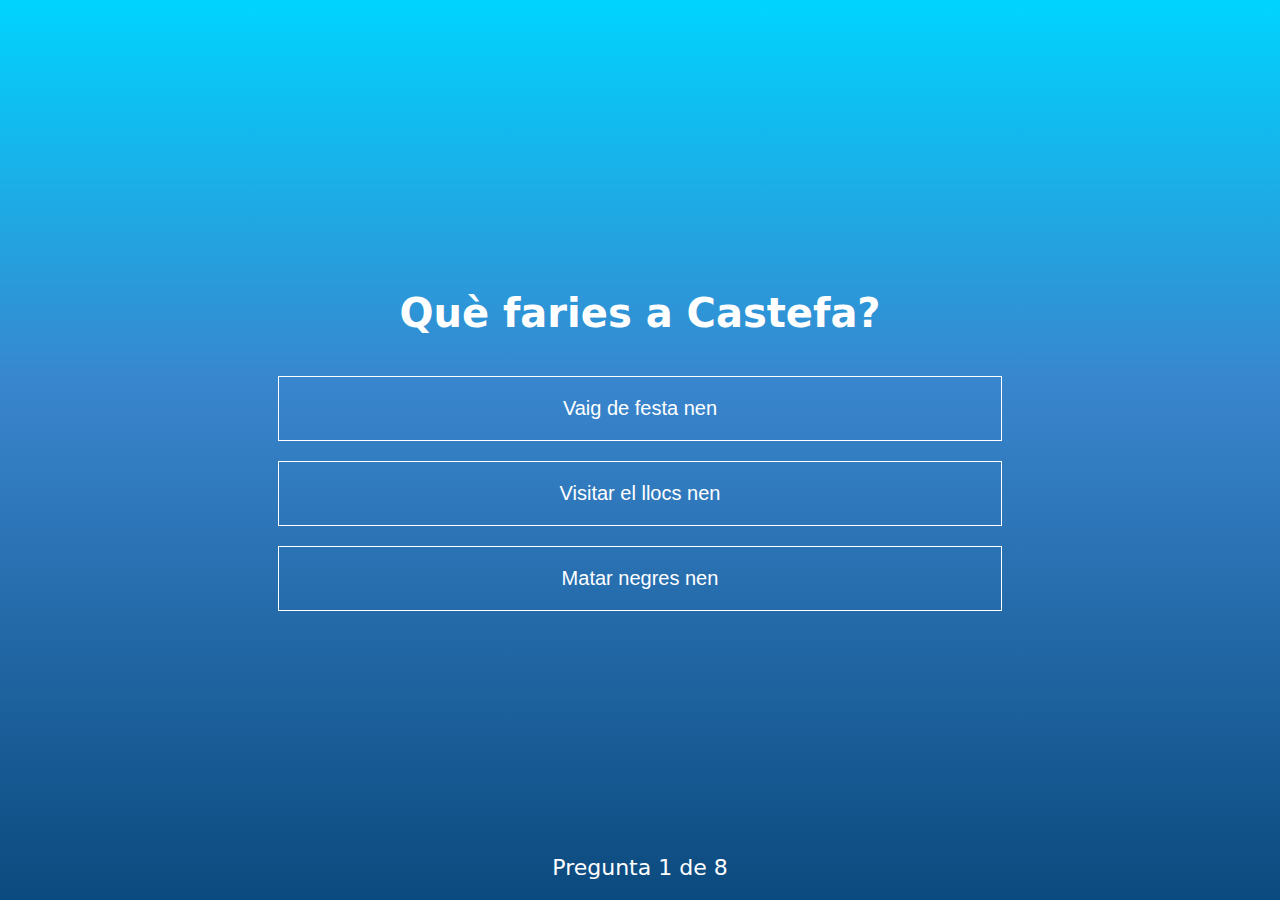
==== index.html @ c2e93f0c "Updates styles.css, show current question and few animations." ====
<!DOCTYPE html>
<html lang="en">

<head>
    <meta charset="UTF-8">
    <meta name="viewport" content="width=device-width, initial-scale=1.0">
    <title>Ets neng?</title>
    <script src="index.js" defer></script>
    <link rel="stylesheet" href="styles.css">
</head>

<body>
    <main>
        <h3>
            Què faries a Catefa?
        </h3>
        <section>
            <button class="boton-guan"></button>
            <button class="boton-chu"></button>
            <button class="boton-zri"></button>
        </section>
    </main>
    <div class="prg-actual">
        Pregunta <span class="numerin" >1</span> de <span class="maxQ">8</span>
    </div>

</body>

</html>
---- styles.css ----
* {
  margin: auto;
  padding: auto;
  box-sizing: border-box;
}

body {
  background: linear-gradient(360deg, rgba(11, 74, 126, 1) 0%, rgba(57, 133, 205, 1) 57%, rgba(0, 212, 255, 1) 100%);
  width: 100%;
  display: grid;
  place-items: center;
  min-height: 100vh;
  font-family: system-ui, -apple-system, BlinkMacSystemFont, 'Segoe UI', Roboto, Oxygen, Ubuntu, Cantarell, 'Open Sans', 'Helvetica Neue', sans-serif;
  color: white;
  animation: transitionIn 0.75s;
}

main {
  width: 100%;
  max-width: 75ch;
  padding: 20px;
}

h3 {
  text-align: center;
  font-size: 40px;
  margin-bottom: 40px;
}

h3.nen-final {
  animation: animacionFinal 0.75s;
  font-size: 50px;
}
@media(max-width:900px) {
  h3 {
    font-size: 30px;
  }
}

section {
  display: flex;
  flex-direction: column;
  gap: 20px;
  width: 100%;
}
.prg-actual {
  position: absolute;
  bottom: 20px;
  font-size: 22px;
}

button {
  background: transparent;
  border: 1px solid white;
  width: 100%;
  padding-block: 20px;
  color: white;
  transition: 250ms;
  font-size: 20px;
}
button:hover {
  background: white;
  color: black;
  transform: scale(1.035);
}

@keyframes transitionIn {
  from {
    opacity: 0;
    transform: rotateX(-10deg);
  }

  to {
    opacity: 1;
    transform: rotateX(0);

  }
}

@keyframes animacionFinal {
  from {
    opacity: 0;
    transform: translateY(50px);
  }
  to {
    opacity: 1;
    transform: translateY(0px);
  }
}
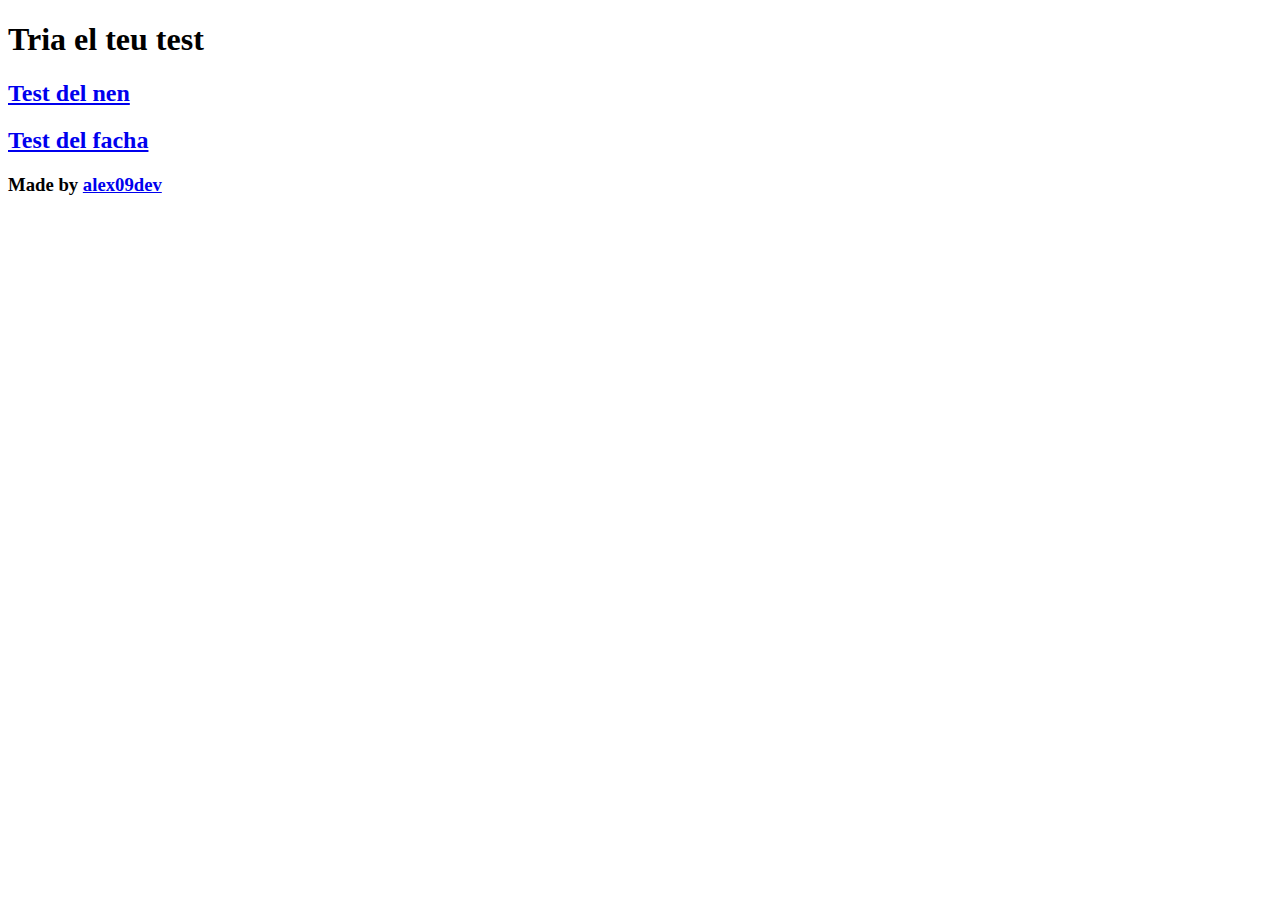
==== commit a6611adf: "Add better return botton." ====
--- a/index.html
+++ b/index.html
@@ -1,29 +1,31 @@
 <!DOCTYPE html>
 <html lang="en">
-
 <head>
     <meta charset="UTF-8">
     <meta name="viewport" content="width=device-width, initial-scale=1.0">
-    <title>Ets neng?</title>
-    <script src="index.js" defer></script>
-    <link rel="stylesheet" href="styles.css">
+    <title>Test</title>
+    <link rel="stylesheet" href="/css/menu.css">
+    <!--
+    --Tests pendientes--
+    1.Skinhead
+    2.Culé
+    3.Indepe
+    4.Programador
+    -->
 </head>
-
 <body>
     <main>
-        <h3>
-            Què faries a Catefa?
-        </h3>
-        <section>
-            <button class="boton-guan"></button>
-            <button class="boton-chu"></button>
-            <button class="boton-zri"></button>
+        <div>
+            <h1>Tria el teu test</h1>
+        </div>
+
+        <section id="tests">
+            <a href="/nen_test/"><h2>Test del nen</h2></a>
+            <a href="/facha_test/"><h2>Test del facha</h2></a>
         </section>
     </main>
-    <div class="prg-actual">
-        Pregunta <span class="numerin" >1</span> de <span class="maxQ">8</span>
-    </div>
+
+    <h3>Made by <a href="https://github.com/alex09dev" target="_blank">alex09dev</a></h3>
 
 </body>
-
 </html>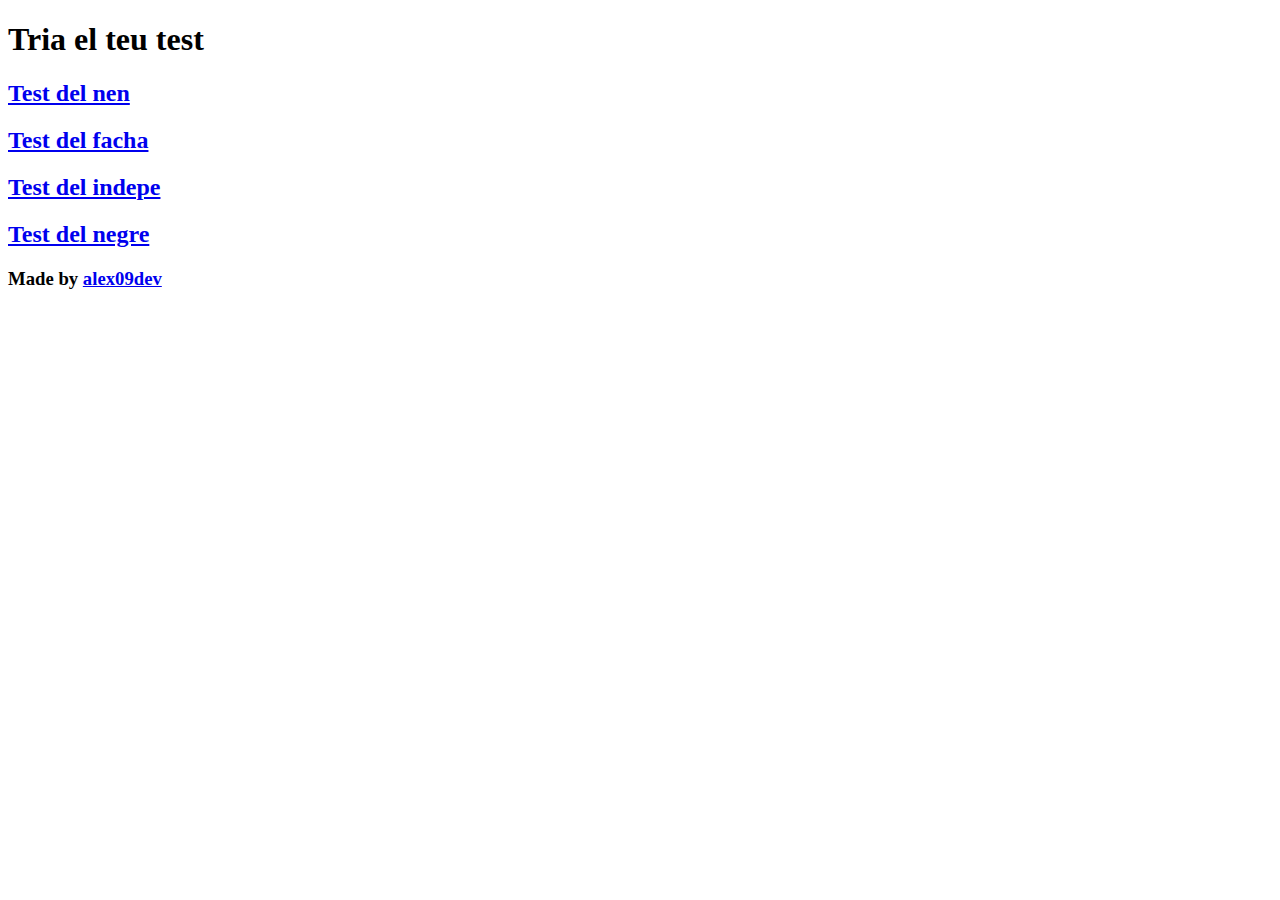
==== commit 3608869c: "Add new test and animation." ====
--- a/index.html
+++ b/index.html
@@ -3,7 +3,7 @@
 <head>
     <meta charset="UTF-8">
     <meta name="viewport" content="width=device-width, initial-scale=1.0">
-    <title>Test</title>
+    <title>Neng tests</title>
     <link rel="stylesheet" href="/css/menu.css">
     <!--
     --Tests pendientes--
@@ -22,6 +22,8 @@
         <section id="tests">
             <a href="/nen_test/"><h2>Test del nen</h2></a>
             <a href="/facha_test/"><h2>Test del facha</h2></a>
+            <a href="/indepe_test/"><h2>Test del indepe</h2></a>
+            <a href="/negro_test/"><h2>Test del negre</h2></a>
         </section>
     </main>
 
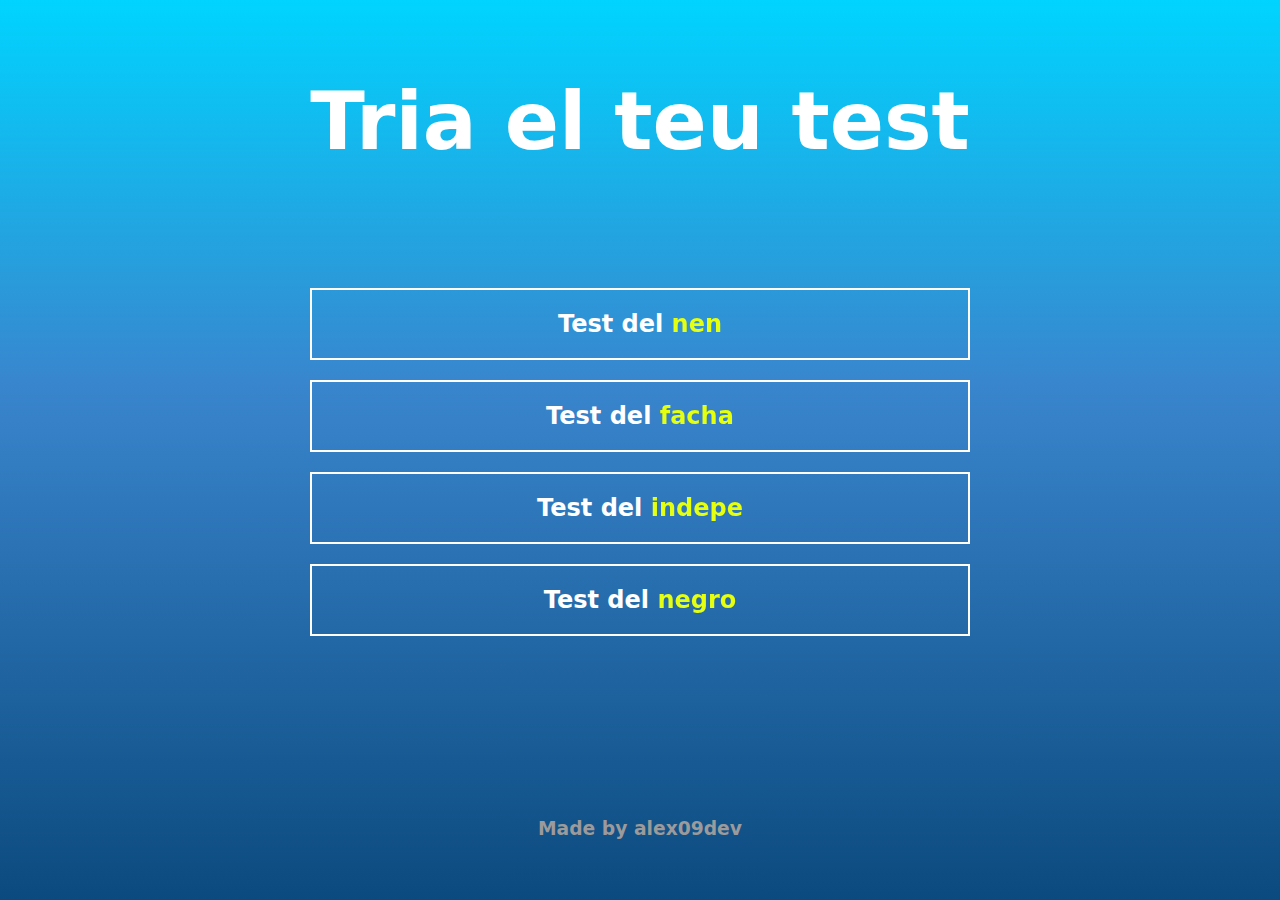
==== commit eb13b85d: "Correct an answer." ====
--- a/index.html
+++ b/index.html
@@ -20,10 +20,14 @@
         </div>
 
         <section id="tests">
-            <a href="/nen_test/"><h2>Test del nen</h2></a>
-            <a href="/facha_test/"><h2>Test del facha</h2></a>
-            <a href="/indepe_test/"><h2>Test del indepe</h2></a>
-            <a href="/negro_test/"><h2>Test del negre</h2></a>
+            <a href="/nen_test/"><h2>Test del <presentacion-gradiente>nen
+            </presentacion-gradiente></h2></a>
+            <a href="/facha_test/"><h2>Test del <presentacion-gradiente>facha
+            </presentacion-gradiente></h2></a>
+            <a href="/indepe_test/"><h2>Test del <presentacion-gradiente>indepe
+            </presentacion-gradiente></h2></a>
+            <a href="/negro_test/"><h2>Test del <presentacion-gradiente>negro
+            </presentacion-gradiente></h2></a>
         </section>
     </main>
 
--- a/css/menu.css
+++ b/css/menu.css
@@ -0,0 +1,73 @@
+* {
+  margin: auto;
+  padding: auto;
+  box-sizing: border-box;
+}
+
+body {
+  background: linear-gradient(360deg, rgba(11, 74, 126, 1) 0%, rgba(57, 133, 205, 1) 57%, rgba(0, 212, 255, 1) 100%);
+  width: 100%;
+  display: grid;
+  place-items: center;
+  min-height: 100vh;
+  font-family: system-ui, -apple-system, BlinkMacSystemFont, 'Segoe UI', Roboto, Oxygen, Ubuntu, Cantarell, 'Open Sans', 'Helvetica Neue', sans-serif;
+  color: white;
+  animation: transitionIn 0.75s;
+}
+
+main {
+  margin-top: 75px;
+}
+
+h1 {
+  font-size: 80px;
+}
+
+@media(max-width:570px) {
+  h1 {
+    font-size: 50px;
+  }
+}
+
+h2 {
+  font-family: system-ui, -apple-system, BlinkMacSystemFont, 'Segoe UI', Roboto, Oxygen, Ubuntu, Cantarell, 'Open Sans', 'Helvetica Neue', sans-serif;
+}
+
+h3 {
+  color: rgb(156, 154, 154);
+
+  a {
+    text-decoration: none;
+    color: rgb(156, 154, 154);
+  }
+
+}
+
+#tests a {
+  padding: 20px;
+  text-decoration: none;
+  color: white;
+  border: 2px solid white;
+  width: 100%;
+  transition: 250ms;
+
+  &:hover {
+    transform: scale(1.1);
+    transition: 250ms;
+  }
+}
+
+#tests {
+  display: flex;
+  gap: 20px;
+  flex-direction: column;
+  width: 100%;
+  text-align: center;
+  margin-top: 120px;
+}
+
+presentacion-gradiente {
+  background: linear-gradient(10deg, rgb(225, 255, 28), rgb(234, 255, 3));
+  background-clip: text;
+  color: transparent;
+}